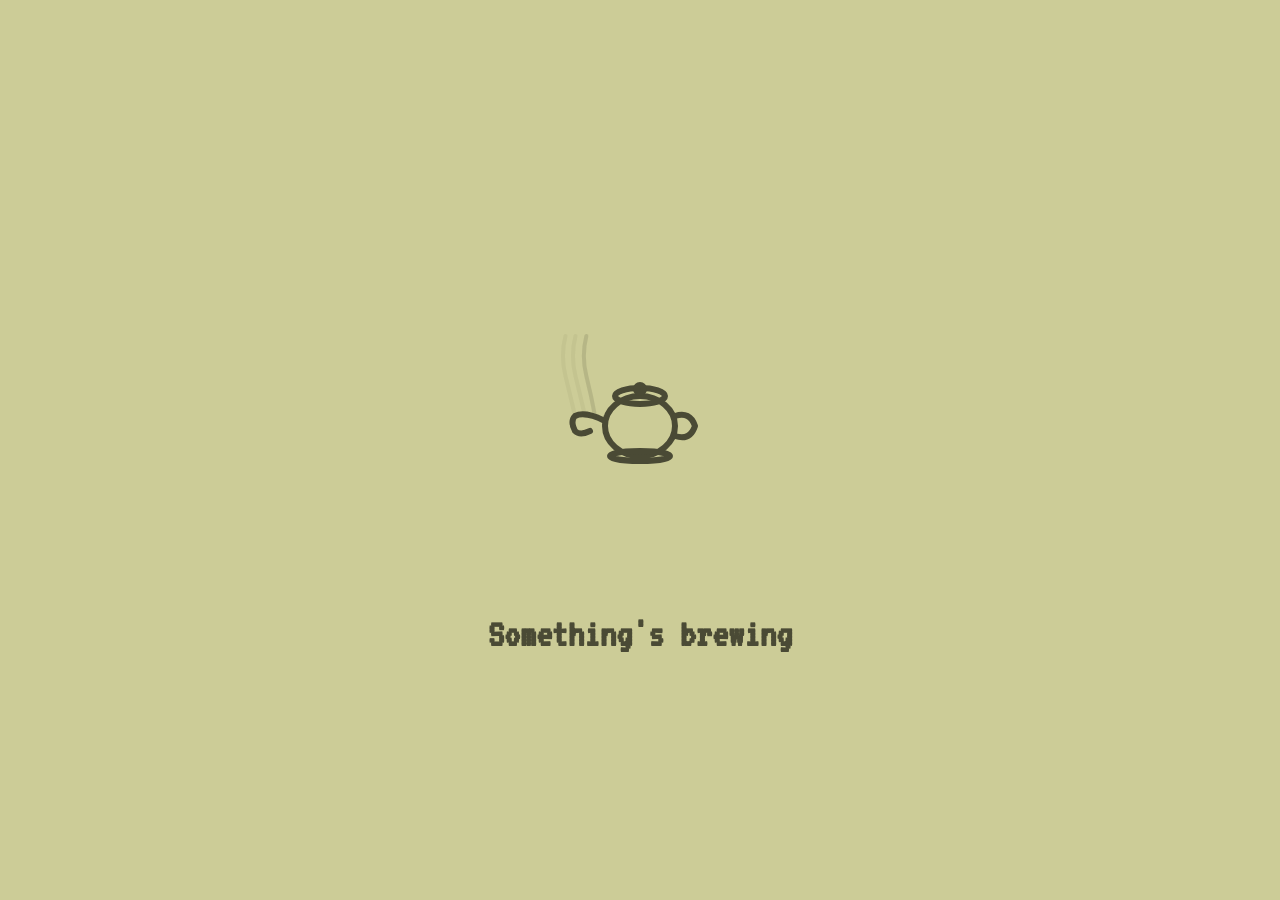
==== index.html @ 7729eabf "save" ====
<!DOCTYPE html>
<html lang="en">
  <head>
    <meta charset="UTF-8" />
    <meta name="viewport" content="width=device-width, initial-scale=1.0" />
    <title>Teapot Labs - Coming Soon</title>
    <link
      href="https://fonts.googleapis.com/css2?family=VT323&display=swap"
      rel="stylesheet"
    />
    <link rel="stylesheet" href="styles.css" />
  </head>
  <body>
    <div class="container">
      <div class="animation-container">
        <svg
          id="teapot-animation"
          width="400"
          height="300"
          viewBox="0 0 400 300"
          fill="none"
          xmlns="http://www.w3.org/2000/svg"
        >
          <!-- Teapot (centered, simple, clean drawing) -->
          <g
            id="teapot-group"
            transform="translate(200, 150)"
            stroke="#4a4a35"
            stroke-width="6"
            stroke-linejoin="round"
            stroke-linecap="round"
            fill="none"
          >
            <!-- Body (rounded, bulbous shape) -->
            <ellipse cx="0" cy="0" rx="35" ry="30" />
            <!-- Spout (curved, angled upward) -->
            <path
              d="M -35 -5 Q -55 -15, -65 -10 Q -70 -5, -65 5 Q -60 10, -50 5"
            />
            <!-- Handle (curved, on the right) -->
            <path d="M 35 -10 Q 50 -15, 55 0 Q 50 15, 35 10" />
            <!-- Lid (rounded top) -->
            <ellipse cx="0" cy="-30" rx="25" ry="8" />
            <!-- Lid knob (small circle) -->
            <circle cx="0" cy="-37" r="4" />
            <!-- Base (slight curve at bottom) -->
            <ellipse cx="0" cy="30" rx="30" ry="5" />
          </g>
          <!-- Steam wisps (animated) -->
          <g
            id="steam-group"
            stroke="#4a4a35"
            stroke-width="4"
            fill="none"
            opacity="0.6"
          >
            <path
              id="steam1"
              d="M 135 140 Q 130 120, 125 100 Q 120 80, 125 60"
              stroke-linecap="round"
            >
              <animate
                attributeName="opacity"
                values="0;0.6;0"
                dur="2s"
                repeatCount="indefinite"
              />
              <animate
                attributeName="d"
                values="M 135 140 Q 130 120, 125 100 Q 120 80, 125 60;M 135 140 Q 133 120, 128 100 Q 123 80, 128 60;M 135 140 Q 130 120, 125 100 Q 120 80, 125 60"
                dur="2s"
                repeatCount="indefinite"
              />
            </path>
            <path
              id="steam2"
              d="M 145 140 Q 140 120, 135 100 Q 130 80, 135 60"
              stroke-linecap="round"
            >
              <animate
                attributeName="opacity"
                values="0;0.6;0"
                dur="2s"
                begin="0.3s"
                repeatCount="indefinite"
              />
              <animate
                attributeName="d"
                values="M 145 140 Q 140 120, 135 100 Q 130 80, 135 60;M 145 140 Q 143 120, 138 100 Q 133 80, 138 60;M 145 140 Q 140 120, 135 100 Q 130 80, 135 60"
                dur="2s"
                begin="0.3s"
                repeatCount="indefinite"
              />
            </path>
            <path
              id="steam3"
              d="M 155 140 Q 150 120, 145 100 Q 140 80, 145 60"
              stroke-linecap="round"
            >
              <animate
                attributeName="opacity"
                values="0;0.6;0"
                dur="2s"
                begin="0.6s"
                repeatCount="indefinite"
              />
              <animate
                attributeName="d"
                values="M 155 140 Q 150 120, 145 100 Q 140 80, 145 60;M 155 140 Q 153 120, 148 100 Q 143 80, 148 60;M 155 140 Q 150 120, 145 100 Q 140 80, 145 60"
                dur="2s"
                begin="0.6s"
                repeatCount="indefinite"
              />
            </path>
          </g>
        </svg>
      </div>
      <h1 class="message">Something's brewing</h1>
    </div>
    <script src="script.js"></script>
  </body>
</html>
---- styles.css ----
* {
  margin: 0;
  padding: 0;
  box-sizing: border-box;
}

body {
  background-color: #cccc97;
  color: #4a4a35;
  font-family: 'VT323', monospace;
  min-height: 100vh;
  display: flex;
  justify-content: center;
  align-items: center;
}

.container {
  text-align: center;
  padding: 2rem;
}

.animation-container {
  display: flex;
  justify-content: center;
  align-items: center;
  height: 360px;
  margin-bottom: 0.5rem;
}

#teapot-animation {
  width: 100%;
  max-width: 400px;
  height: auto;
  display: block;
  margin: 0 auto;
  background: none;
}

.message {
  font-size: 2.5rem;
  font-weight: bold;
  margin-top: 0.5rem;
  color: #4a4a35;
}
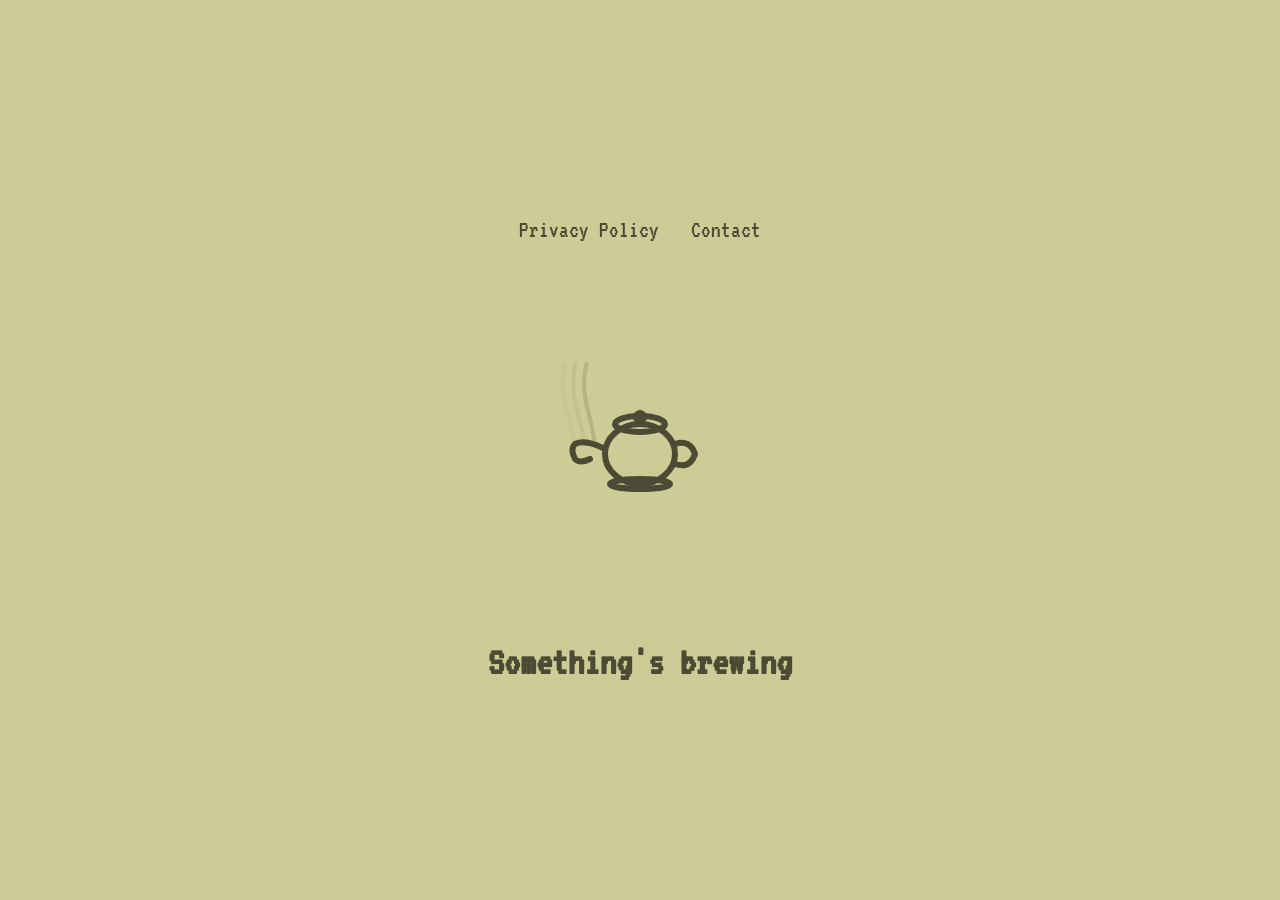
==== commit 676acb0d: "privacy policy & contact us" ====
--- a/index.html
+++ b/index.html
@@ -12,6 +12,10 @@
   </head>
   <body>
     <div class="container">
+      <nav class="nav-links">
+        <a href="privacy.html">Privacy Policy</a>
+        <a href="contact.html">Contact</a>
+      </nav>
       <div class="animation-container">
         <svg
           id="teapot-animation"
--- a/styles.css
+++ b/styles.css
@@ -42,3 +42,94 @@
   margin-top: 0.5rem;
   color: #4a4a35;
 }
+
+/* Navigation */
+.nav-links {
+  display: flex;
+  justify-content: center;
+  gap: 2rem;
+  margin-bottom: 2rem;
+  flex-wrap: wrap;
+}
+
+.nav-links a {
+  color: #4a4a35;
+  text-decoration: none;
+  font-size: 1.5rem;
+  transition: opacity 0.3s ease;
+}
+
+.nav-links a:hover {
+  opacity: 0.7;
+  text-decoration: underline;
+}
+
+/* Content pages */
+.page-title {
+  font-size: 3rem;
+  font-weight: bold;
+  margin-bottom: 2rem;
+  color: #4a4a35;
+  text-align: center;
+}
+
+.content {
+  max-width: 800px;
+  margin: 0 auto;
+  text-align: left;
+  line-height: 1.6;
+  font-size: 1.2rem;
+}
+
+.content section {
+  margin-bottom: 2rem;
+}
+
+.content h2 {
+  font-size: 2rem;
+  margin-bottom: 1rem;
+  margin-top: 2rem;
+  color: #4a4a35;
+}
+
+.content h3 {
+  font-size: 1.5rem;
+  margin-bottom: 0.5rem;
+  margin-top: 1rem;
+  color: #4a4a35;
+}
+
+.content p {
+  margin-bottom: 1rem;
+}
+
+.content ul {
+  margin-left: 2rem;
+  margin-bottom: 1rem;
+}
+
+.content li {
+  margin-bottom: 0.5rem;
+}
+
+.content a {
+  color: #4a4a35;
+  text-decoration: underline;
+}
+
+.content a:hover {
+  opacity: 0.7;
+}
+
+.last-updated {
+  font-style: italic;
+  margin-bottom: 2rem;
+  text-align: center;
+}
+
+.contact-info {
+  background-color: rgba(74, 74, 53, 0.1);
+  padding: 1.5rem;
+  border-radius: 8px;
+  margin-bottom: 2rem;
+}
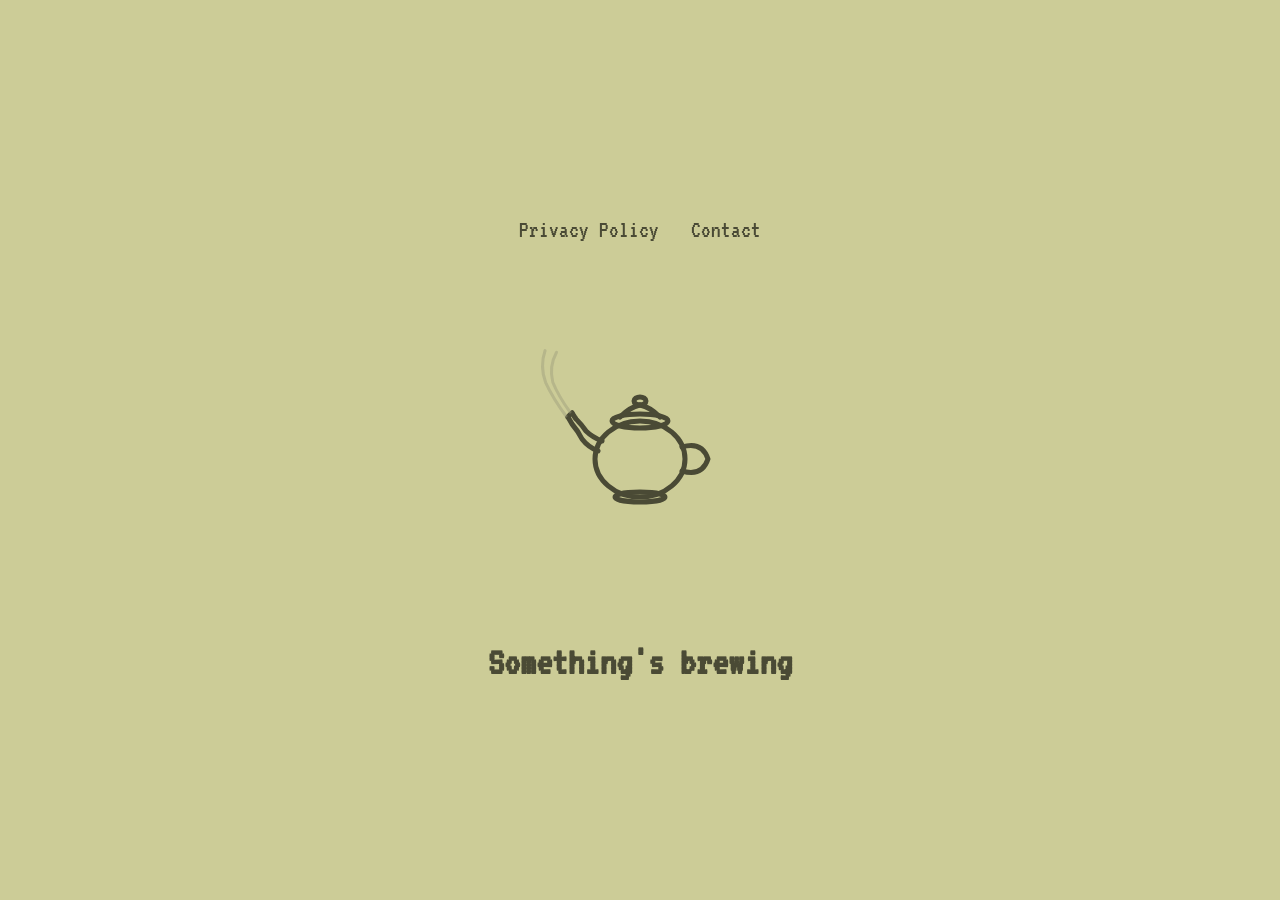
==== commit fae23ab6: "teapot aesthetic update" ====
--- a/index.html
+++ b/index.html
@@ -25,94 +25,81 @@
           fill="none"
           xmlns="http://www.w3.org/2000/svg"
         >
-          <!-- Teapot (centered, simple, clean drawing) -->
+          <!-- Teapot (centered, clean line drawing) -->
           <g
             id="teapot-group"
-            transform="translate(200, 150)"
+            transform="translate(200, 155)"
             stroke="#4a4a35"
-            stroke-width="6"
+            stroke-width="5"
             stroke-linejoin="round"
             stroke-linecap="round"
             fill="none"
           >
-            <!-- Body (rounded, bulbous shape) -->
-            <ellipse cx="0" cy="0" rx="35" ry="30" />
-            <!-- Spout (curved, angled upward) -->
+            <!-- Body (rounded pot shape) -->
+            <ellipse cx="0" cy="0" rx="45" ry="38" />
+
+            <!-- Spout (proper tapered spout curving up and left) -->
             <path
-              d="M -35 -5 Q -55 -15, -65 -10 Q -70 -5, -65 5 Q -60 10, -50 5"
+              d="M -42 -8 Q -52 -12, -58 -20 Q -62 -28, -68 -35 L -72 -42"
             />
-            <!-- Handle (curved, on the right) -->
-            <path d="M 35 -10 Q 50 -15, 55 0 Q 50 15, 35 10" />
-            <!-- Lid (rounded top) -->
-            <ellipse cx="0" cy="-30" rx="25" ry="8" />
-            <!-- Lid knob (small circle) -->
-            <circle cx="0" cy="-37" r="4" />
-            <!-- Base (slight curve at bottom) -->
-            <ellipse cx="0" cy="30" rx="30" ry="5" />
+            <path
+              d="M -38 -18 Q -48 -22, -54 -28 Q -58 -34, -64 -40 L -68 -46"
+            />
+            <!-- Spout tip (connects the two lines) -->
+            <path d="M -72 -42 Q -71 -44, -68 -46" />
+
+            <!-- Handle (elegant ear shape on right) -->
+            <path d="M 42 -12 Q 62 -18, 68 0 Q 62 18, 42 12" />
+
+            <!-- Lid rim -->
+            <ellipse cx="0" cy="-38" rx="28" ry="7" />
+
+            <!-- Lid dome -->
+            <path d="M -20 -42 Q -10 -52, 0 -54 Q 10 -52, 20 -42" />
+
+            <!-- Lid knob -->
+            <ellipse cx="0" cy="-58" rx="6" ry="4" />
+            <path d="M 0 -54 L 0 -54" />
+
+            <!-- Base (subtle foot) -->
+            <ellipse cx="0" cy="38" rx="25" ry="5" />
           </g>
-          <!-- Steam wisps (animated) -->
+
+          <!-- Steam wisps (animated, coming from spout tip) -->
           <g
             id="steam-group"
-            stroke="#4a4a35"
-            stroke-width="4"
+            stroke="#9a9a7a"
+            stroke-width="3"
             fill="none"
-            opacity="0.6"
+            stroke-linecap="round"
           >
-            <path
-              id="steam1"
-              d="M 135 140 Q 130 120, 125 100 Q 120 80, 125 60"
-              stroke-linecap="round"
-            >
+            <path id="steam1">
               <animate
-                attributeName="opacity"
-                values="0;0.6;0"
-                dur="2s"
+                attributeName="d"
+                values="M 130 108 Q 122 95, 118 80 Q 114 65, 120 50;M 130 108 Q 118 92, 112 78 Q 108 62, 116 48;M 130 108 Q 122 95, 118 80 Q 114 65, 120 50"
+                dur="2.5s"
                 repeatCount="indefinite"
               />
               <animate
-                attributeName="d"
-                values="M 135 140 Q 130 120, 125 100 Q 120 80, 125 60;M 135 140 Q 133 120, 128 100 Q 123 80, 128 60;M 135 140 Q 130 120, 125 100 Q 120 80, 125 60"
-                dur="2s"
+                attributeName="opacity"
+                values="0;0.5;0.4;0"
+                dur="2.5s"
                 repeatCount="indefinite"
               />
             </path>
-            <path
-              id="steam2"
-              d="M 145 140 Q 140 120, 135 100 Q 130 80, 135 60"
-              stroke-linecap="round"
-            >
+            <path id="steam2">
               <animate
-                attributeName="opacity"
-                values="0;0.6;0"
-                dur="2s"
-                begin="0.3s"
+                attributeName="d"
+                values="M 126 112 Q 116 96, 110 80 Q 104 64, 108 48;M 126 112 Q 112 94, 104 78 Q 98 62, 104 46;M 126 112 Q 116 96, 110 80 Q 104 64, 108 48"
+                dur="2.8s"
+                begin="0.4s"
                 repeatCount="indefinite"
               />
               <animate
-                attributeName="d"
-                values="M 145 140 Q 140 120, 135 100 Q 130 80, 135 60;M 145 140 Q 143 120, 138 100 Q 133 80, 138 60;M 145 140 Q 140 120, 135 100 Q 130 80, 135 60"
-                dur="2s"
-                begin="0.3s"
-                repeatCount="indefinite"
-              />
-            </path>
-            <path
-              id="steam3"
-              d="M 155 140 Q 150 120, 145 100 Q 140 80, 145 60"
-              stroke-linecap="round"
-            >
-              <animate
                 attributeName="opacity"
-                values="0;0.6;0"
-                dur="2s"
-                begin="0.6s"
-                repeatCount="indefinite"
-              />
-              <animate
-                attributeName="d"
-                values="M 155 140 Q 150 120, 145 100 Q 140 80, 145 60;M 155 140 Q 153 120, 148 100 Q 143 80, 148 60;M 155 140 Q 150 120, 145 100 Q 140 80, 145 60"
-                dur="2s"
-                begin="0.6s"
+                values="0;0.45;0.35;0"
+                dur="2.8s"
+                begin="0.4s"
                 repeatCount="indefinite"
               />
             </path>
--- a/styles.css
+++ b/styles.css
@@ -17,6 +17,9 @@
 .container {
   text-align: center;
   padding: 2rem;
+  width: 100%;
+  max-width: 1200px;
+  margin: 0 auto;
 }
 
 .animation-container {
@@ -77,39 +80,54 @@
   max-width: 800px;
   margin: 0 auto;
   text-align: left;
-  line-height: 1.6;
+  line-height: 1.8;
   font-size: 1.2rem;
+  padding: 0 1rem;
 }
 
 .content section {
-  margin-bottom: 2rem;
+  margin-bottom: 3rem;
 }
 
 .content h2 {
   font-size: 2rem;
-  margin-bottom: 1rem;
-  margin-top: 2rem;
+  margin-bottom: 1.5rem;
+  margin-top: 2.5rem;
   color: #4a4a35;
+  line-height: 1.3;
 }
 
 .content h3 {
   font-size: 1.5rem;
-  margin-bottom: 0.5rem;
-  margin-top: 1rem;
+  margin-bottom: 1rem;
+  margin-top: 1.5rem;
   color: #4a4a35;
+  line-height: 1.3;
 }
 
 .content p {
-  margin-bottom: 1rem;
+  margin-bottom: 1.5rem;
+  line-height: 1.8;
 }
 
 .content ul {
-  margin-left: 2rem;
-  margin-bottom: 1rem;
+  margin-left: 0;
+  margin-bottom: 1.5rem;
+  padding-left: 2rem;
+  list-style-position: outside;
+}
+
+.content ol {
+  margin-left: 0;
+  margin-bottom: 1.5rem;
+  padding-left: 2rem;
+  list-style-position: outside;
 }
 
 .content li {
-  margin-bottom: 0.5rem;
+  margin-bottom: 1rem;
+  line-height: 1.8;
+  padding-left: 0.5rem;
 }
 
 .content a {
@@ -123,13 +141,19 @@
 
 .last-updated {
   font-style: italic;
-  margin-bottom: 2rem;
+  margin-bottom: 3rem;
   text-align: center;
+  line-height: 1.8;
 }
 
 .contact-info {
   background-color: rgba(74, 74, 53, 0.1);
-  padding: 1.5rem;
+  padding: 2rem;
   border-radius: 8px;
   margin-bottom: 2rem;
+  line-height: 1.8;
 }
+
+.contact-info p {
+  margin-bottom: 1rem;
+}
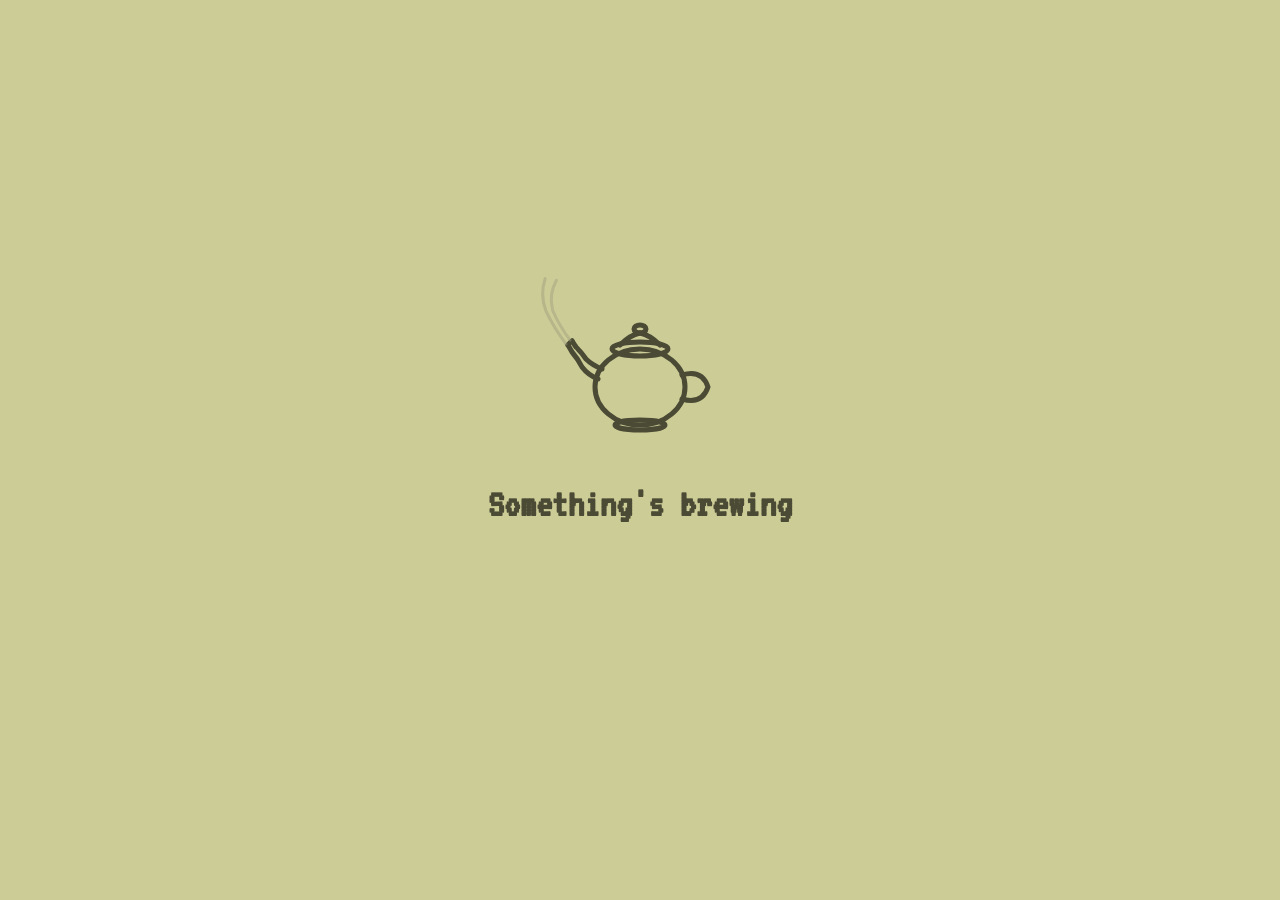
==== commit d85dd96b: "remove nav links from homepage and center content Co-Authored-By: Claude Opus 4.6 <noreply@anthropic" ====
--- a/index.html
+++ b/index.html
@@ -12,10 +12,6 @@
   </head>
   <body>
     <div class="container">
-      <nav class="nav-links">
-        <a href="privacy.html">Privacy Policy</a>
-        <a href="contact.html">Contact</a>
-      </nav>
       <div class="animation-container">
         <svg
           id="teapot-animation"
--- a/styles.css
+++ b/styles.css
@@ -20,14 +20,15 @@
   width: 100%;
   max-width: 1200px;
   margin: 0 auto;
+  transform: translateY(-8vh);
 }
 
 .animation-container {
   display: flex;
   justify-content: center;
   align-items: center;
-  height: 360px;
-  margin-bottom: 0.5rem;
+  height: auto;
+  margin-bottom: 0rem;
 }
 
 #teapot-animation {
@@ -42,7 +43,7 @@
 .message {
   font-size: 2.5rem;
   font-weight: bold;
-  margin-top: 0.5rem;
+  margin-top: -3rem;
   color: #4a4a35;
 }
 
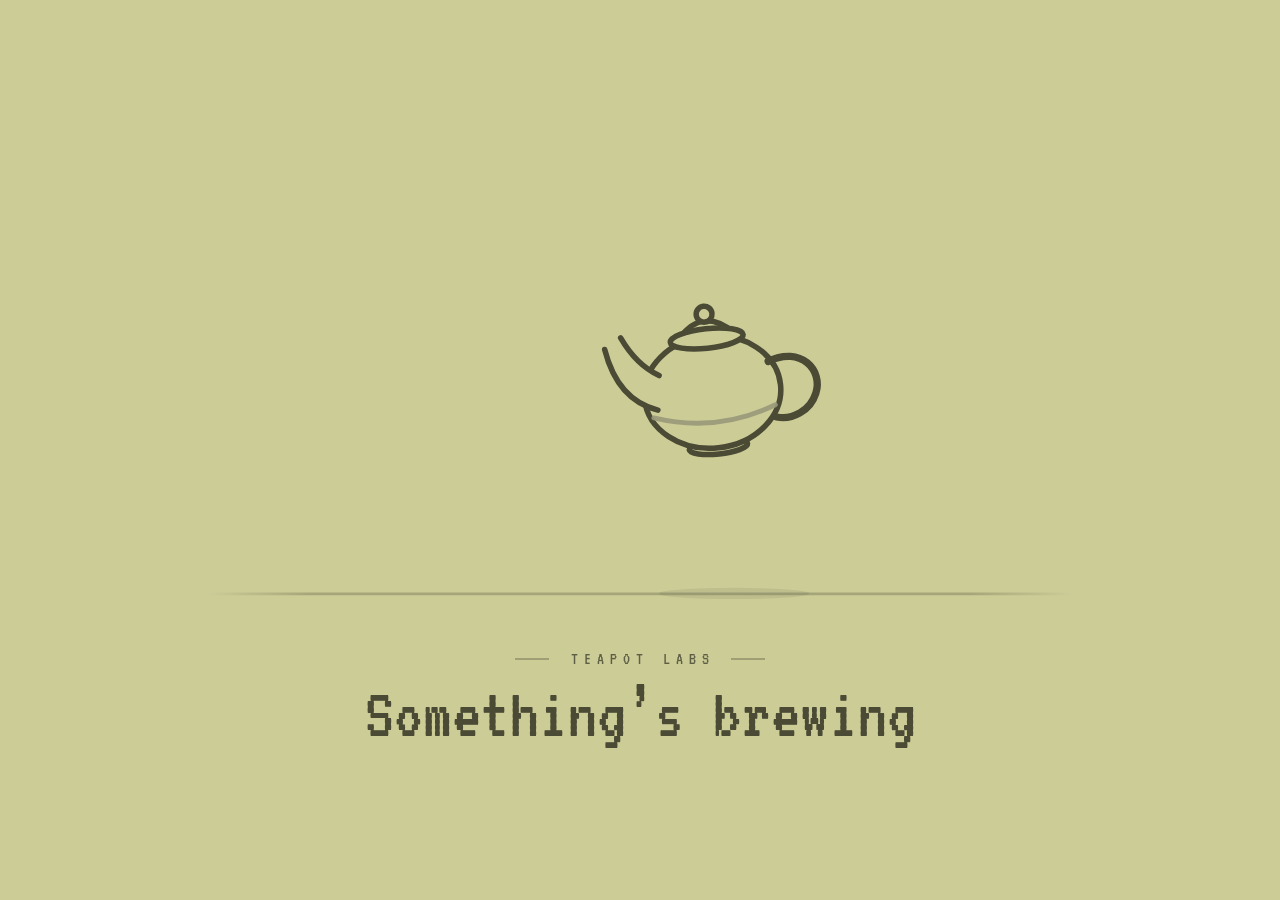
==== commit 2c3f7215: "teapot animation" ====
--- a/index.html
+++ b/index.html
@@ -3,7 +3,15 @@
   <head>
     <meta charset="UTF-8" />
     <meta name="viewport" content="width=device-width, initial-scale=1.0" />
-    <title>Teapot Labs - Coming Soon</title>
+    <title>Teapot Labs — Something’s brewing</title>
+    <meta name="description" content="Teapot Labs. Something’s brewing." />
+    <meta name="theme-color" content="#f6f0e0" />
+    <link
+      rel="icon"
+      href="data:image/svg+xml,<svg xmlns='http://www.w3.org/2000/svg' viewBox='0 0 100 100'><text y='.9em' font-size='90'>🫖</text></svg>"
+    />
+    <link rel="preconnect" href="https://fonts.googleapis.com" />
+    <link rel="preconnect" href="https://fonts.gstatic.com" crossorigin />
     <link
       href="https://fonts.googleapis.com/css2?family=VT323&display=swap"
       rel="stylesheet"
@@ -11,99 +19,113 @@
     <link rel="stylesheet" href="styles.css" />
   </head>
   <body>
-    <div class="container">
-      <div class="animation-container">
+    <main class="hero">
+      <div class="stage">
         <svg
-          id="teapot-animation"
-          width="400"
-          height="300"
-          viewBox="0 0 400 300"
-          fill="none"
-          xmlns="http://www.w3.org/2000/svg"
+          id="scene"
+          viewBox="0 0 1000 560"
+          role="img"
+          aria-label="An illustrated teapot rises, tilts, and pours tea into a passing line of teacups"
         >
-          <!-- Teapot (centered, clean line drawing) -->
-          <g
-            id="teapot-group"
-            transform="translate(200, 155)"
-            stroke="#4a4a35"
-            stroke-width="5"
-            stroke-linejoin="round"
-            stroke-linecap="round"
-            fill="none"
-          >
-            <!-- Body (rounded pot shape) -->
-            <ellipse cx="0" cy="0" rx="45" ry="38" />
+          <defs>
+            <linearGradient id="teaGrad" x1="0" y1="0" x2="0" y2="1">
+              <stop offset="0" stop-color="#a87b2a" />
+              <stop offset="1" stop-color="#9c7024" />
+            </linearGradient>
+            <linearGradient id="streamGrad" x1="0" y1="0" x2="0" y2="1">
+              <stop offset="0" stop-color="#a87b2a" />
+              <stop offset="1" stop-color="#a87b2a" />
+            </linearGradient>
+            <linearGradient id="trackFade" x1="0" y1="0" x2="1" y2="0">
+              <stop offset="0" stop-color="#4a4a35" stop-opacity="0" />
+              <stop offset="0.12" stop-color="#4a4a35" stop-opacity="0.3" />
+              <stop offset="0.88" stop-color="#4a4a35" stop-opacity="0.3" />
+              <stop offset="1" stop-color="#4a4a35" stop-opacity="0" />
+            </linearGradient>
+            <clipPath id="cupClip">
+              <path
+                d="M -34 -46 C -33 -26 -28 -8 -18 -6 C -12 -5 12 -5 18 -6 C 28 -8 33 -26 34 -46 Z"
+              />
+            </clipPath>
 
-            <!-- Spout (proper tapered spout curving up and left) -->
-            <path
-              d="M -42 -8 Q -52 -12, -58 -20 Q -62 -28, -68 -35 L -72 -42"
-            />
-            <path
-              d="M -38 -18 Q -48 -22, -54 -28 Q -58 -34, -64 -40 L -68 -46"
-            />
-            <!-- Spout tip (connects the two lines) -->
-            <path d="M -72 -42 Q -71 -44, -68 -46" />
+            <!-- Teacup template: cloned by script.js for each cup on the line -->
+            <g id="cup-proto">
+              <ellipse class="china saucer" cx="0" cy="0" rx="42" ry="8" />
+              <path
+                class="china cup-body"
+                d="M -34 -46 C -33 -26 -28 -8 -18 -6 C -12 -5 12 -5 18 -6 C 28 -8 33 -26 34 -46 Z"
+              />
+              <g clip-path="url(#cupClip)">
+                <rect
+                  class="tea"
+                  x="-34"
+                  y="-46"
+                  width="68"
+                  height="44"
+                  fill="url(#teaGrad)"
+                  transform="translate(0 46)"
+                />
+              </g>
+              <path
+                class="cup-handle"
+                d="M 34 -34 C 52 -38 58 -24 52 -16 C 47 -9 38 -10 34 -14"
+              />
+              <ellipse class="china cup-rim" cx="0" cy="-46" rx="34" ry="6" />
+              <ellipse class="tea-top" cx="0" cy="-46" rx="28" ry="4.2" opacity="0" />
+              <path class="steam s1" d="M -9 -58 C -15 -70 -3 -76 -9 -90" />
+              <path class="steam s2" d="M 9 -60 C 4 -72 15 -78 9 -92" />
+            </g>
+          </defs>
 
-            <!-- Handle (elegant ear shape on right) -->
-            <path d="M 42 -12 Q 62 -18, 68 0 Q 62 18, 42 12" />
-
-            <!-- Lid rim -->
-            <ellipse cx="0" cy="-38" rx="28" ry="7" />
-
-            <!-- Lid dome -->
-            <path d="M -20 -42 Q -10 -52, 0 -54 Q 10 -52, 20 -42" />
-
-            <!-- Lid knob -->
-            <ellipse cx="0" cy="-58" rx="6" ry="4" />
-            <path d="M 0 -54 L 0 -54" />
-
-            <!-- Base (subtle foot) -->
-            <ellipse cx="0" cy="38" rx="25" ry="5" />
+          <!-- Backdrop, track and shadow: hidden until the teapot takes its place -->
+          <g class="scene-dress">
+            <ellipse cx="600" cy="492" rx="80" ry="6" class="pot-shadow" />
+            <rect x="40" y="491" width="920" height="3" rx="1.5" fill="url(#trackFade)" />
           </g>
 
-          <!-- Steam wisps (animated, coming from spout tip) -->
-          <g
-            id="steam-group"
-            stroke="#9a9a7a"
-            stroke-width="3"
-            fill="none"
-            stroke-linecap="round"
-          >
-            <path id="steam1">
-              <animate
-                attributeName="d"
-                values="M 130 108 Q 122 95, 118 80 Q 114 65, 120 50;M 130 108 Q 118 92, 112 78 Q 108 62, 116 48;M 130 108 Q 122 95, 118 80 Q 114 65, 120 50"
-                dur="2.5s"
-                repeatCount="indefinite"
+          <g id="cups"></g>
+
+          <g class="pour">
+            <path
+              id="stream"
+              d="M -3.5 0 C -3.5 60 -5 120 -5.5 178 L -5.5 184 L 5.5 184 L 5.5 178 C 5 120 3.5 60 3.5 0 Z"
+              fill="url(#streamGrad)"
+            />
+            <ellipse id="splash" cx="483" cy="434" rx="9" ry="3" />
+          </g>
+
+          <g id="pot" transform="translate(500 310) rotate(0)">
+            <g transform="scale(1.3)">
+              <path class="pot-steam ps1" d="M -8 -84 C -14 -98 -2 -104 -8 -118" />
+              <path class="pot-steam ps2" d="M 6 -88 C 1 -100 12 -106 6 -120" />
+              <ellipse class="china" cx="0" cy="45" rx="24" ry="6" />
+              <ellipse class="china pot-body" cx="0" cy="0" rx="56" ry="46" />
+              <path
+                class="spout-fill"
+                d="M -46 10 C -68 2 -80 -16 -84 -44 L -70 -52 C -62 -34 -52 -24 -42 -18 Z"
               />
-              <animate
-                attributeName="opacity"
-                values="0;0.5;0.4;0"
-                dur="2.5s"
-                repeatCount="indefinite"
+              <path
+                class="spout-line"
+                d="M -46 10 C -68 2 -80 -16 -84 -44 M -70 -52 C -62 -34 -52 -24 -42 -18"
               />
-            </path>
-            <path id="steam2">
-              <animate
-                attributeName="d"
-                values="M 126 112 Q 116 96, 110 80 Q 104 64, 108 48;M 126 112 Q 112 94, 104 78 Q 98 62, 104 46;M 126 112 Q 116 96, 110 80 Q 104 64, 108 48"
-                dur="2.8s"
-                begin="0.4s"
-                repeatCount="indefinite"
+              <path class="stripe" d="M -50 16 Q 0 34 50 16" />
+              <path
+                class="pot-handle"
+                d="M 48 -20 C 76 -30 92 -8 84 10 C 78 24 62 30 50 26"
               />
-              <animate
-                attributeName="opacity"
-                values="0;0.45;0.35;0"
-                dur="2.8s"
-                begin="0.4s"
-                repeatCount="indefinite"
-              />
-            </path>
+              <path class="china" d="M -22 -47 Q 0 -70 22 -47 Z" />
+              <ellipse class="china" cx="0" cy="-44" rx="30" ry="8" />
+              <circle class="china" cx="0" cy="-64" r="6.5" />
+            </g>
           </g>
         </svg>
       </div>
-      <h1 class="message">Something's brewing</h1>
-    </div>
+
+      <header class="copy">
+        <p class="brand">Teapot Labs</p>
+        <h1 class="headline">Something’s <em>brewing</em></h1>
+      </header>
+    </main>
     <script src="script.js"></script>
   </body>
 </html>
--- a/styles.css
+++ b/styles.css
@@ -1,160 +1,436 @@
+/* Teapot Labs — retro terminal tea-house. Flat olive paper, ink lines, amber tea. */
+
+:root {
+  --paper: #cccc97;
+  --ink: #4a4a35;
+  --ink-soft: #5f5f46;
+  --sage: #9a9a7a;
+  --amber: #a87b2a;
+  --amber-deep: #7f5c1c;
+  --amber-bright: #c09a3e;
+  --cream: #cccc97;
+}
+
 * {
   margin: 0;
   padding: 0;
   box-sizing: border-box;
 }
 
+html {
+  height: 100%;
+}
+
 body {
-  background-color: #cccc97;
-  color: #4a4a35;
+  min-height: 100%;
   font-family: 'VT323', monospace;
+  color: var(--ink);
+  background-color: var(--paper);
+  overflow-x: hidden;
+}
+
+/* ------------------------------------------------------------------ */
+/* Homepage hero                                                       */
+/* ------------------------------------------------------------------ */
+
+.hero {
   min-height: 100vh;
+  min-height: 100svh;
+  display: flex;
+  flex-direction: column;
+  align-items: center;
+  justify-content: center;
+  padding: 2rem 0 3rem;
+}
+
+.stage {
+  width: 100%;
   display: flex;
   justify-content: center;
+  overflow: hidden;
+}
+
+#scene {
+  display: block;
+  width: min(94vw, 940px);
+  height: auto;
+}
+
+/* Scene dressing fades in once the pot takes its place */
+.scene-dress {
+  opacity: 0;
+  transition: opacity 0.9s ease;
+}
+
+.scene-dress.show {
+  opacity: 1;
+}
+
+.pot-shadow {
+  fill: var(--ink);
+  opacity: 0.1;
+}
+
+/* Shared china: paper fill, ink line — reads as line art on the flat bg */
+.china {
+  fill: var(--cream);
+  stroke: var(--ink);
+  stroke-width: 4.5;
+  stroke-linejoin: round;
+  stroke-linecap: round;
+}
+
+.spout-fill {
+  fill: var(--cream);
+}
+
+.spout-line {
+  fill: none;
+  stroke: var(--ink);
+  stroke-width: 4.5;
+  stroke-linejoin: round;
+  stroke-linecap: round;
+}
+
+.pot-handle {
+  fill: none;
+  stroke: var(--ink);
+  stroke-width: 6;
+  stroke-linecap: round;
+}
+
+.stripe {
+  fill: none;
+  stroke: var(--sage);
+  stroke-width: 4;
+  stroke-linecap: round;
+  opacity: 0.9;
+}
+
+.cup .china {
+  stroke-width: 4;
+}
+
+.cup-handle {
+  fill: none;
+  stroke: var(--ink);
+  stroke-width: 4.5;
+  stroke-linecap: round;
+}
+
+.tea-top {
+  fill: var(--amber-deep);
+}
+
+#stream {
+  opacity: 0;
+}
+
+#splash {
+  fill: var(--amber-bright);
+  opacity: 0;
+  transform-box: fill-box;
+  transform-origin: center;
+}
+
+#splash.on {
+  animation: splash-pulse 0.5s ease-in-out infinite alternate;
+}
+
+@keyframes splash-pulse {
+  from {
+    opacity: 0.35;
+    transform: scale(0.8, 0.7);
+  }
+  to {
+    opacity: 0.85;
+    transform: scale(1.25, 1.1);
+  }
+}
+
+/* Steam */
+.steam,
+.pot-steam {
+  fill: none;
+  stroke: var(--sage);
+  stroke-width: 3;
+  stroke-linecap: round;
+  opacity: 0;
+  transform-box: fill-box;
+  transform-origin: 50% 100%;
+}
+
+.pot-steam {
+  stroke-width: 3.5;
+}
+
+.cup.filled .steam {
+  animation: steam-rise 2.6s ease-in-out infinite;
+}
+
+.cup.filled .s2 {
+  animation-delay: -1.3s;
+}
+
+.pot-steam {
+  animation: pot-steam-rise 3.2s ease-in-out infinite;
+}
+
+.ps2 {
+  animation-delay: -1.6s;
+}
+
+@keyframes steam-rise {
+  0% {
+    opacity: 0;
+    transform: translateY(8px);
+  }
+  35% {
+    opacity: 0.55;
+  }
+  70% {
+    opacity: 0.25;
+  }
+  100% {
+    opacity: 0;
+    transform: translateY(-12px);
+  }
+}
+
+@keyframes pot-steam-rise {
+  0% {
+    opacity: 0;
+    transform: translateY(8px);
+  }
+  35% {
+    opacity: 0.45;
+  }
+  70% {
+    opacity: 0.2;
+  }
+  100% {
+    opacity: 0;
+    transform: translateY(-14px);
+  }
+}
+
+/* Copy */
+.copy {
+  text-align: center;
+  margin-top: -0.5rem;
+  padding: 0 1.5rem;
+  opacity: 0;
+  transform: translateY(14px);
+  animation: copy-rise 0.95s cubic-bezier(0.2, 0.7, 0.2, 1) 2.9s forwards;
+}
+
+@keyframes copy-rise {
+  to {
+    opacity: 1;
+    transform: translateY(0);
+  }
+}
+
+.brand {
+  font-size: 1.1rem;
+  font-weight: 400;
+  letter-spacing: 0.35em;
+  text-indent: 0.35em; /* balance the trailing letter-space */
+  text-transform: uppercase;
+  color: var(--ink-soft);
+  display: flex;
   align-items: center;
-}
+  justify-content: center;
+  gap: 1rem;
+  margin-bottom: 0.6rem;
+}
+
+.brand::before,
+.brand::after {
+  content: '';
+  width: 34px;
+  height: 2px;
+  background: var(--ink);
+  opacity: 0.35;
+}
+
+.headline {
+  font-size: clamp(2.8rem, 7vw, 4.5rem);
+  font-weight: 400;
+  line-height: 1.05;
+}
+
+.headline em {
+  font-style: normal;
+}
+
+/* ------------------------------------------------------------------ */
+/* Content pages (privacy, contact)                                    */
+/* ------------------------------------------------------------------ */
 
 .container {
-  text-align: center;
-  padding: 2rem;
-  width: 100%;
-  max-width: 1200px;
+  max-width: 760px;
   margin: 0 auto;
-  transform: translateY(-8vh);
-}
-
-.animation-container {
-  display: flex;
-  justify-content: center;
-  align-items: center;
-  height: auto;
-  margin-bottom: 0rem;
-}
-
-#teapot-animation {
-  width: 100%;
-  max-width: 400px;
-  height: auto;
-  display: block;
-  margin: 0 auto;
-  background: none;
-}
-
-.message {
-  font-size: 2.5rem;
-  font-weight: bold;
-  margin-top: -3rem;
-  color: #4a4a35;
-}
-
-/* Navigation */
+  padding: 3.5rem 1.5rem 5rem;
+}
+
 .nav-links {
   display: flex;
   justify-content: center;
-  gap: 2rem;
-  margin-bottom: 2rem;
+  gap: 2.5rem;
+  margin-bottom: 3.5rem;
   flex-wrap: wrap;
 }
 
 .nav-links a {
-  color: #4a4a35;
+  color: var(--ink-soft);
   text-decoration: none;
-  font-size: 1.5rem;
-  transition: opacity 0.3s ease;
+  font-size: 1.15rem;
+  letter-spacing: 0.25em;
+  text-transform: uppercase;
+  padding-bottom: 2px;
+  border-bottom: 2px solid transparent;
+  transition: color 0.25s ease, border-color 0.25s ease;
 }
 
 .nav-links a:hover {
-  opacity: 0.7;
-  text-decoration: underline;
-}
-
-/* Content pages */
+  color: var(--amber-deep);
+  border-color: var(--amber-deep);
+}
+
 .page-title {
-  font-size: 3rem;
-  font-weight: bold;
-  margin-bottom: 2rem;
-  color: #4a4a35;
+  font-size: clamp(2.6rem, 5.5vw, 3.6rem);
+  font-weight: 400;
   text-align: center;
+  margin-bottom: 2.5rem;
+  line-height: 1.1;
 }
 
 .content {
-  max-width: 800px;
+  max-width: 680px;
   margin: 0 auto;
   text-align: left;
-  line-height: 1.8;
-  font-size: 1.2rem;
-  padding: 0 1rem;
+  font-size: 1.35rem;
+  line-height: 1.55;
 }
 
 .content section {
-  margin-bottom: 3rem;
+  margin-bottom: 2.75rem;
 }
 
 .content h2 {
-  font-size: 2rem;
-  margin-bottom: 1.5rem;
-  margin-top: 2.5rem;
-  color: #4a4a35;
-  line-height: 1.3;
+  font-size: 1.9rem;
+  font-weight: 400;
+  margin: 2.5rem 0 1rem;
+  line-height: 1.2;
 }
 
 .content h3 {
-  font-size: 1.5rem;
-  margin-bottom: 1rem;
-  margin-top: 1.5rem;
-  color: #4a4a35;
-  line-height: 1.3;
+  font-size: 1.55rem;
+  font-weight: 400;
+  margin: 1.5rem 0 0.75rem;
+  line-height: 1.2;
 }
 
 .content p {
-  margin-bottom: 1.5rem;
-  line-height: 1.8;
-}
-
-.content ul {
-  margin-left: 0;
-  margin-bottom: 1.5rem;
-  padding-left: 2rem;
+  margin-bottom: 1.25rem;
+}
+
+.content ul,
+.content ol {
+  margin: 0 0 1.25rem;
+  padding-left: 1.5rem;
   list-style-position: outside;
 }
 
-.content ol {
-  margin-left: 0;
-  margin-bottom: 1.5rem;
-  padding-left: 2rem;
-  list-style-position: outside;
-}
-
 .content li {
-  margin-bottom: 1rem;
-  line-height: 1.8;
-  padding-left: 0.5rem;
+  margin-bottom: 0.6rem;
+  padding-left: 0.35rem;
 }
 
 .content a {
-  color: #4a4a35;
+  color: var(--amber-deep);
   text-decoration: underline;
+  text-decoration-thickness: 2px;
+  text-underline-offset: 3px;
+  transition: opacity 0.2s ease;
 }
 
 .content a:hover {
   opacity: 0.7;
 }
 
+.content strong {
+  font-weight: 400;
+  color: var(--amber-deep);
+}
+
 .last-updated {
-  font-style: italic;
+  color: var(--ink-soft);
+  text-align: center;
   margin-bottom: 3rem;
-  text-align: center;
-  line-height: 1.8;
 }
 
 .contact-info {
-  background-color: rgba(74, 74, 53, 0.1);
-  padding: 2rem;
-  border-radius: 8px;
+  background: rgba(74, 74, 53, 0.08);
+  border: 2px solid rgba(74, 74, 53, 0.25);
+  padding: 1.75rem 2rem;
+  border-radius: 4px;
   margin-bottom: 2rem;
-  line-height: 1.8;
+}
+
+.contact-info h2 {
+  margin-top: 0;
 }
 
 .contact-info p {
-  margin-bottom: 1rem;
-}
+  margin-bottom: 0.75rem;
+}
+
+.contact-info p:last-child {
+  margin-bottom: 0;
+}
+
+/* ------------------------------------------------------------------ */
+/* Responsive & motion preferences                                     */
+/* ------------------------------------------------------------------ */
+
+@media (max-width: 620px) {
+  .stage {
+    display: block;
+  }
+
+  /* Zoom the scene so the pour stays readable; keep its visual centre
+     (x ≈ 54% of the viewBox) at the middle of the screen. */
+  #scene {
+    width: 165vw;
+    max-width: none;
+    margin-left: calc(50vw - 89vw);
+  }
+
+  .copy {
+    margin-top: 0.25rem;
+  }
+}
+
+@media (prefers-reduced-motion: reduce) {
+  .steam,
+  .pot-steam {
+    animation: none;
+    opacity: 0.35;
+  }
+
+  #splash.on {
+    animation: none;
+  }
+
+  .scene-dress {
+    transition: none;
+  }
+
+  .copy {
+    animation: none;
+    opacity: 1;
+    transform: none;
+  }
+}
